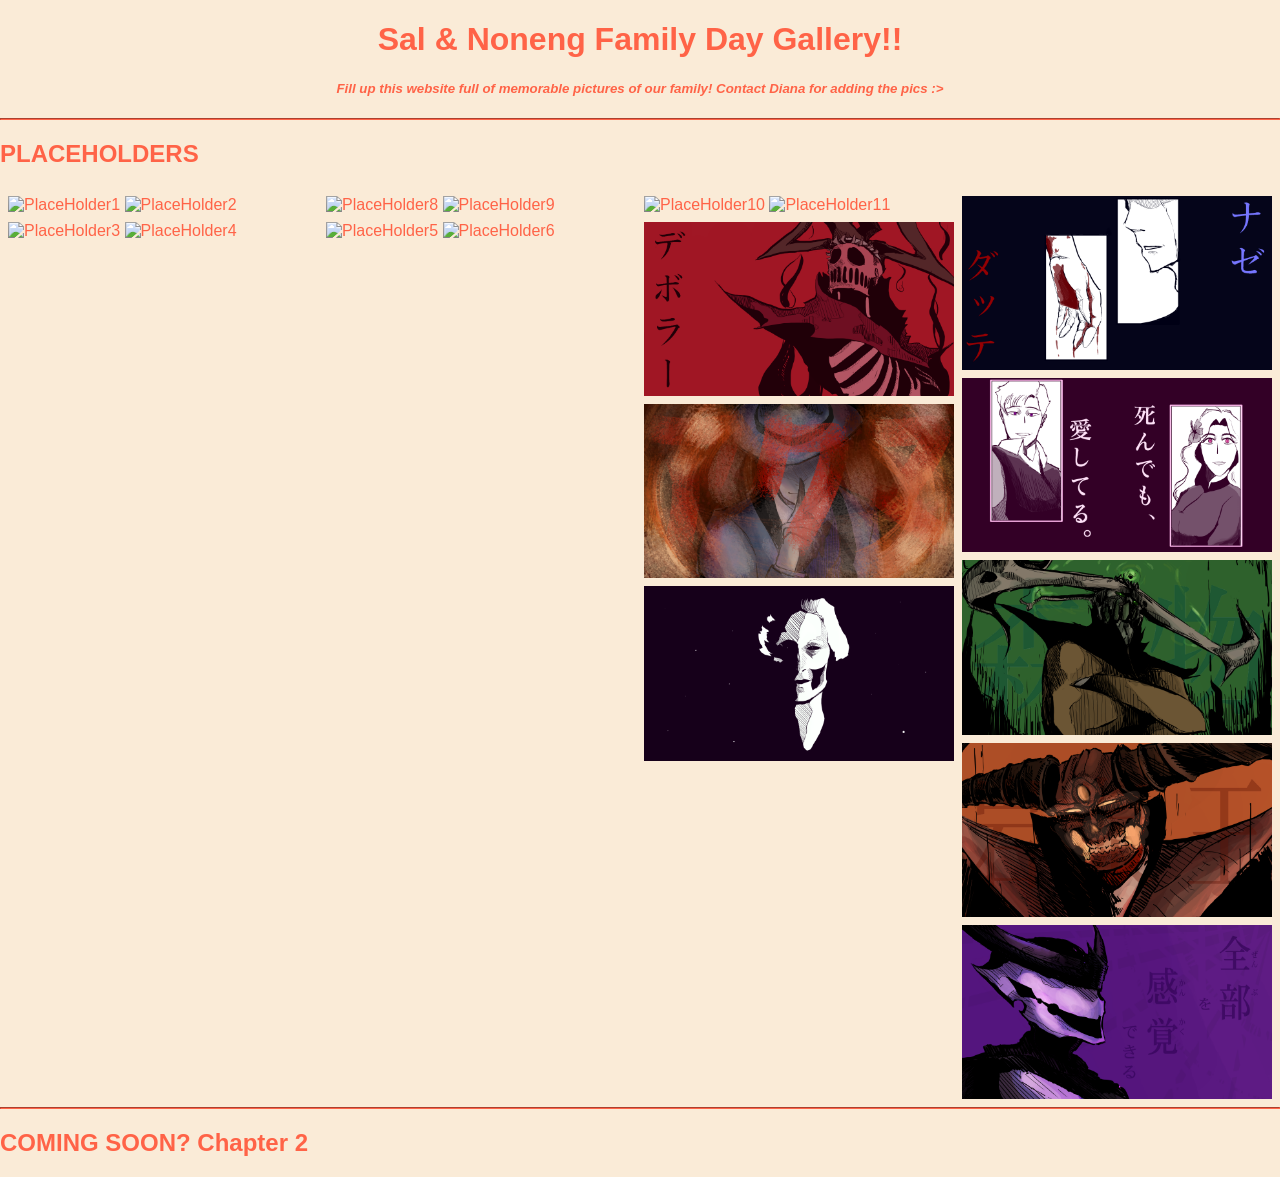
==== mainpage.html @ f09d6075 "initial codings" ====
<!doctype html>
<html>
	<head>
		<title>Sal & Noneng Family Day Gallery</title>
		<link rel="shortcut icon" type="image/jpeg" href="img/icon.jpg">
        <link rel="stylesheet" href="style.css">
	</head>
	<center>
		<h1>Sal & Noneng Family Day Gallery!!</h1>
        <h5><i>Fill up this website full of memorable pictures of our family! Contact Diana for adding the pics :></i></h5>
		<hr>
	</center>
		<h2>PLACEHOLDERS</h2>
		
		<div class="row">  <!-- how m any gmbr nk letak secara melintang?-->
			<div class="column"> <!-- how many gambar nak letak secara menegak ke bawah?-->
				<img src="img/ph/1.png" alt="PlaceHolder1" style="width:100%">
				<img src="img/ph/2.png" alt="PlaceHolder2" style="width:100%">
				<img src="img/ph/3.png" alt="PlaceHolder3" style="width:100%">
				<img src="img/ph/4.png" alt="PlaceHolder4" style="width:100%">
			</div>
			<div class="column">
				<img src="img/ph/8.png" alt="PlaceHolder8" style="width:100%">
				<img src="img/ph/9.png" alt="PlaceHolder9" style="width:100%">
				<img src="img/ph/5.png" alt="PlaceHolder5" style="width:100%">
				<img src="img/ph/6.png" alt="PlaceHolder6" style="width:100%">
				<!-- <img src="img/ph/7.png" alt="PlaceHolder7" style="width:100%"> -->
			</div>  
			<div class="column">
				<img src="img/ph/10.png" alt="PlaceHolder10" style="width:100%">
				<img src="img/ph/11.png" alt="PlaceHolder11" style="width:100%">
				<img src="img/ph/WALLPAPER 1 - DEBORAH.png" alt="PlaceHolder12" style="width:100%">
				<img src="img/ph/WALLPAPER 11 - VICKSON.png" alt="PlaceHolder13" style="width:100%">
				<img src="img/ph/WALLPAPER 3A - OLD NADIA.png" alt="PlaceHolder14" style="width:100%">
			</div>
			<div class="column">
                <img src="img/ph/WALLPAPER 4 - ZOUS.png" alt="PlaceHolder15" style="width:100%">
				<img src="img/ph/WALLPAPER 6 - BERINHARD ALETHEA.png" alt="PlaceHolder16" style="width:100%">
				<img src="img/ph/WALLPAPER 7 - DAEDALUS.png" alt="PlaceHolder17" style="width:100%">
				<img src="img/ph/WALLPAPER 8 - DESMOND TF.png" alt="PlaceHolder18" style="width:100%">
				<img src="img/ph/WALLPAPER 9 - BENJAMIN.png" alt="PlaceHolder19" style="width:100%">
			</div>
		</div>
		<hr>
		<h2><b>COMING SOON?</b> Chapter 2</h2>
		<div class="row"> <!-- insert the pics here, as per the same format as above!-->
			<div class="column">
				
			</div>
			<div class="column">
				
			</div>  
			<div class="column">
				
			</div>
			<div class="column">
				
			</div>
		</div>
	</body>
</html>
---- style.css ----
* {
    box-sizing: border-box;
}

:root {
    --main-color: tomato;
    --bg-color: #faebd7;
}

body {
    margin: 0;
    font-family: "Trebuchet MS", Verdana, Georgia, sans-serif;
    color: var(--main-color);
    background-color: var(--bg-color);
}

hr {
    border-color: var(--main-color);
}

.header {
    text-align: center;
    padding: 32px;
}

.row {
    display: -ms-flexbox; /* IE10 */
    display: flex;
    -ms-flex-wrap: wrap; /* IE10 */
    flex-wrap: wrap;
    padding: 0 4px;
}

/* Create four equal columns that sits next to each other */
.column {
    -ms-flex: 25%; /* IE10 */
    flex: 25%;
    max-width: 25%;
    padding: 0 4px;
}

.column img {
    margin-top: 8px;
    vertical-align: middle;
    width: 100%;
}

/* Center content styling (replaces <center> and <font> tags) */
.center-content {
    text-align: center;
    font-family: "Courier New", monospace;
    color: var(--main-color);
}

/* Responsive layout - makes a two column-layout instead of four columns */
@media screen and (max-width: 800px) {
    .column {
        -ms-flex: 25%;
        flex: 25%;
        max-width: 25%;
    }
}

/* Responsive layout - makes the two columns stack on top of each other instead of next to each other */
@media screen and (max-width: 600px) {
    .column {
        -ms-flex: 100%;
        flex: 100%;
        max-width: 100%;
    }
}
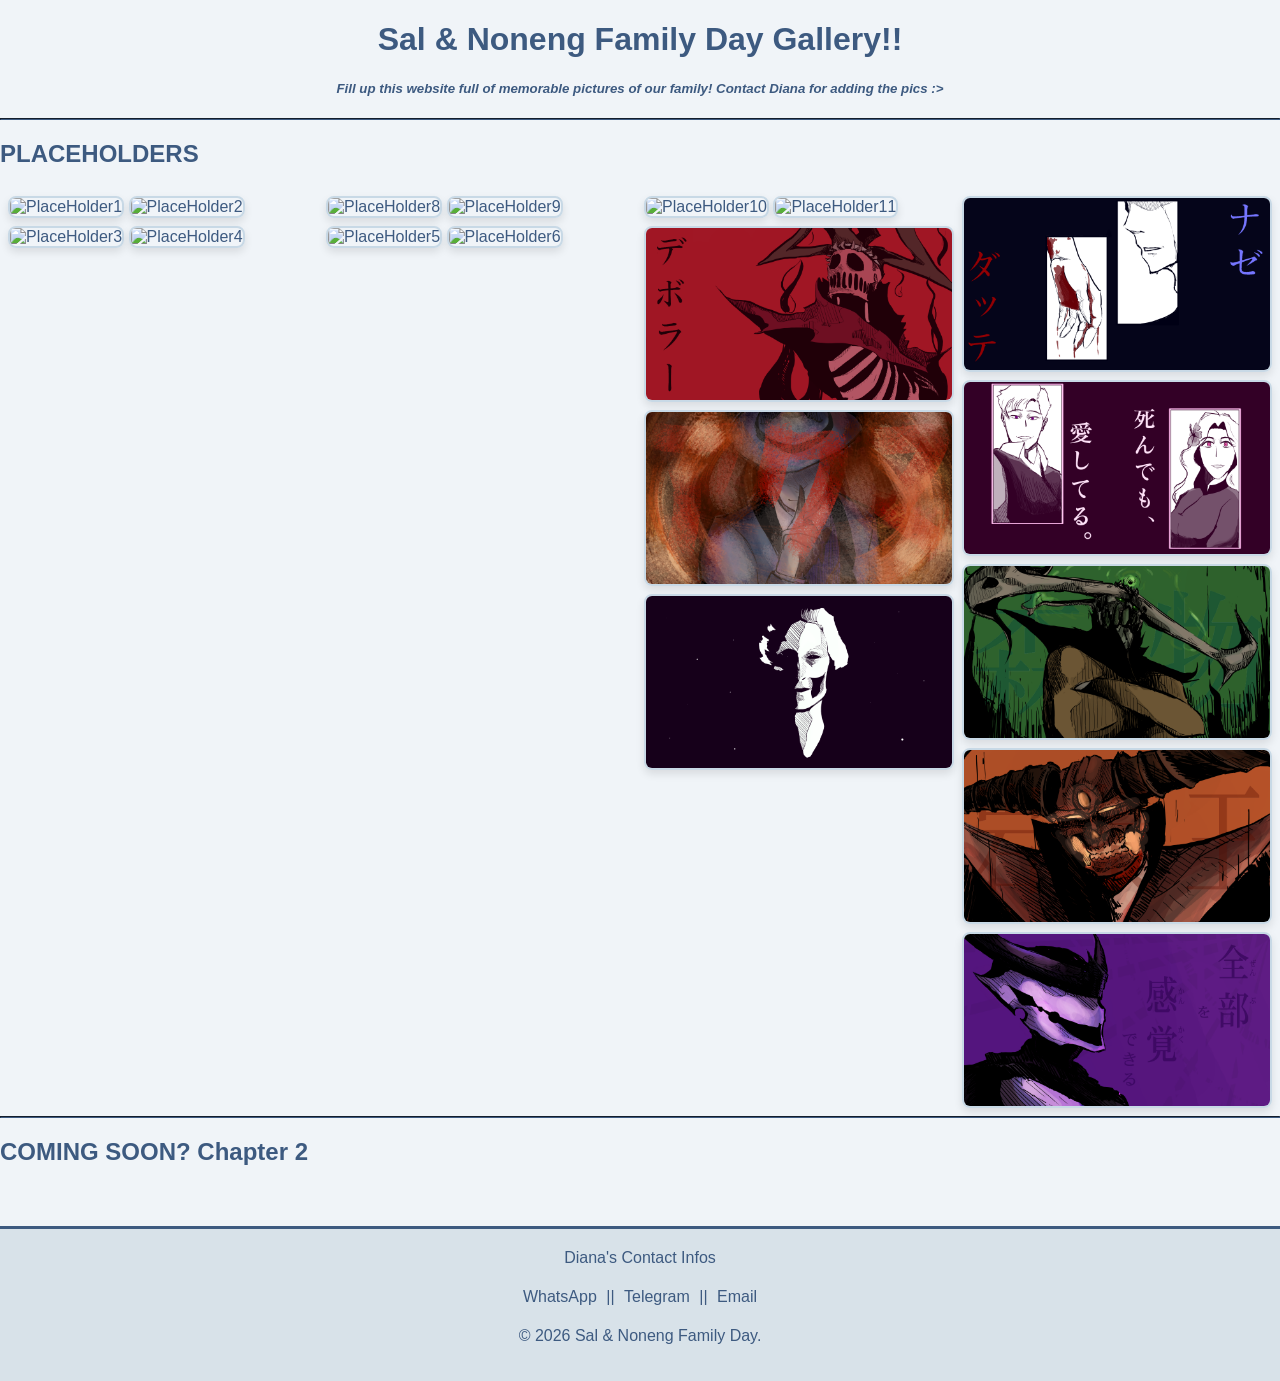
==== commit 5137f64e: "Adding little details for 1-page" ====
--- a/mainpage.html
+++ b/mainpage.html
@@ -5,6 +5,8 @@
 		<link rel="shortcut icon" type="image/jpeg" href="img/icon.jpg">
         <link rel="stylesheet" href="style.css">
 	</head>
+    <body>
+        <script src="script.js"></script>
 	<center>
 		<h1>Sal & Noneng Family Day Gallery!!</h1>
         <h5><i>Fill up this website full of memorable pictures of our family! Contact Diana for adding the pics :></i></h5>
@@ -14,31 +16,31 @@
 		
 		<div class="row">  <!-- how m any gmbr nk letak secara melintang?-->
 			<div class="column"> <!-- how many gambar nak letak secara menegak ke bawah?-->
-				<img src="img/ph/1.png" alt="PlaceHolder1" style="width:100%">
-				<img src="img/ph/2.png" alt="PlaceHolder2" style="width:100%">
-				<img src="img/ph/3.png" alt="PlaceHolder3" style="width:100%">
-				<img src="img/ph/4.png" alt="PlaceHolder4" style="width:100%">
+				<img src="img/ph/1.png" class="clickable-img" title="Title PH 1"  alt="PlaceHolder1" style="width:100%" data-desc="EHEHHEHE ATTAN RUNNING AWAY LMFAOOOOO">
+				<img src="img/ph/2.png" class="clickable-img" title="Title PH 2" alt="PlaceHolder2" style="width:100%" data-desc="Second pic of Attan Animatic">
+				<img src="img/ph/3.png" class="clickable-img" title="Title PH 3" alt="PlaceHolder3" style="width:100%" data-desc="He's dead terrified of a serial killer.">
+				<img src="img/ph/4.png" class="clickable-img" title="Title PH 4" alt="PlaceHolder4" style="width:100%" data-desc="Hope he's ok...">
 			</div>
 			<div class="column">
-				<img src="img/ph/8.png" alt="PlaceHolder8" style="width:100%">
-				<img src="img/ph/9.png" alt="PlaceHolder9" style="width:100%">
-				<img src="img/ph/5.png" alt="PlaceHolder5" style="width:100%">
-				<img src="img/ph/6.png" alt="PlaceHolder6" style="width:100%">
+				<img src="img/ph/8.png" class="clickable-img" title="Title PH 5" alt="PlaceHolder8" style="width:100%" data-desc="But wait there's more.">
+				<img src="img/ph/9.png" class="clickable-img" title="Title PH 6" alt="PlaceHolder9" style="width:100%" data-desc="I told ya there are lots more.">
+				<img src="img/ph/5.png" class="clickable-img" title="Title PH 7" alt="PlaceHolder5" style="width:100%" data-desc="OOPPPP this is the fifth panel">
+				<img src="img/ph/6.png" class="clickable-img" title="Title PH 8" alt="PlaceHolder6" style="width:100%" data-desc="The sequel of 5.">
 				<!-- <img src="img/ph/7.png" alt="PlaceHolder7" style="width:100%"> -->
 			</div>  
 			<div class="column">
-				<img src="img/ph/10.png" alt="PlaceHolder10" style="width:100%">
-				<img src="img/ph/11.png" alt="PlaceHolder11" style="width:100%">
-				<img src="img/ph/WALLPAPER 1 - DEBORAH.png" alt="PlaceHolder12" style="width:100%">
-				<img src="img/ph/WALLPAPER 11 - VICKSON.png" alt="PlaceHolder13" style="width:100%">
-				<img src="img/ph/WALLPAPER 3A - OLD NADIA.png" alt="PlaceHolder14" style="width:100%">
+				<img src="img/ph/10.png" class="clickable-img" title="Title PH 9" alt="PlaceHolder10" style="width:100%" data-desc="Do you think he lives in the end?">
+				<img src="img/ph/11.png" class="clickable-img" title="Title PH 10" alt="PlaceHolder11" style="width:100%" data-desc="RUN RUN RUN BOI">
+				<img src="img/ph/WALLPAPER 1 - DEBORAH.png" class="clickable-img" title="Title PH 11" alt="PlaceHolder12" style="width:100%" data-desc="Debbie in true form is a sight to behold.">
+				<img src="img/ph/WALLPAPER 11 - VICKSON.png" class="clickable-img" title="Title PH 12" alt="PlaceHolder13" style="width:100%" data-desc="Imagine Pyro but blind.">
+				<img src="img/ph/WALLPAPER 3A - OLD NADIA.png" class="clickable-img" title="Title PH 13" alt="PlaceHolder14" style="width:100%" data-desc="Old mermaid deep under.">
 			</div>
 			<div class="column">
-                <img src="img/ph/WALLPAPER 4 - ZOUS.png" alt="PlaceHolder15" style="width:100%">
-				<img src="img/ph/WALLPAPER 6 - BERINHARD ALETHEA.png" alt="PlaceHolder16" style="width:100%">
-				<img src="img/ph/WALLPAPER 7 - DAEDALUS.png" alt="PlaceHolder17" style="width:100%">
-				<img src="img/ph/WALLPAPER 8 - DESMOND TF.png" alt="PlaceHolder18" style="width:100%">
-				<img src="img/ph/WALLPAPER 9 - BENJAMIN.png" alt="PlaceHolder19" style="width:100%">
+                <img src="img/ph/WALLPAPER 4 - ZOUS.png" class="clickable-img" title="Title PH 14" alt="PlaceHolder15" style="width:100%" data-desc="Fine man?">
+				<img src="img/ph/WALLPAPER 6 - BERINHARD ALETHEA.png" class="clickable-img" title="Title PH 15" alt="PlaceHolder16" style="width:100%" data-desc="ship ship ship ship">
+				<img src="img/ph/WALLPAPER 7 - DAEDALUS.png" class="clickable-img" title="Title PH 16" alt="PlaceHolder17" style="width:100%" data-desc="Menacingest tree">
+				<img src="img/ph/WALLPAPER 8 - DESMOND TF.png" class="clickable-img" title="Title PH 17" alt="PlaceHolder18" style="width:100%" data-desc="hot magma">
+				<img src="img/ph/WALLPAPER 9 - BENJAMIN.png" class="clickable-img" title="Title PH 18" alt="PlaceHolder19" style="width:100%" data-desc="purple clown(?)">
 			</div>
 		</div>
 		<hr>
@@ -57,5 +59,19 @@
 				
 			</div>
 		</div>
+       <footer>
+        <center>Diana's Contact Infos</center>
+        <div class="contact-info">
+            <p><a href="https://wa.me/qr/5VB2JZD7P3XGK1">WhatsApp</a> || <a href="https://t.me/dyezhoul">Telegram</a> || <a href="mailto:diana.zulkifli.2004@gmail.com">Email</a> </p>
+        </div>
+        <p>&copy; 2026 Sal & Noneng Family Day.</p>
+    </footer>
+        <div id="myModal" class="modal">
+            <div class="modal-content">
+                <span class="close">&times;</span>
+                <img id="modal-img" src="" alt="">
+                <p id="modal-desc"></p>
+            </div>
+        </div>
 	</body>
 </html>
--- a/style.css
+++ b/style.css
@@ -3,8 +3,11 @@
 }
 
 :root {
-    --main-color: tomato;
-    --bg-color: #faebd7;
+    --main-color: #3d5a80;      /* Soft navy blue text */
+    --bg-color: #f0f4f8;        /* Cloud white-blue background */
+    --footer-bg: #d8e2e9;       /* Light seafoam footer */
+    --accent-color: #6c9ebf;    /* Gentle sky blue for accents */
+    --border-color: #c8d9e6;    /* Soft border for photos */
 }
 
 body {
@@ -40,16 +43,110 @@
 }
 
 .column img {
+    cursor: pointer;
     margin-top: 8px;
     vertical-align: middle;
     width: 100%;
+    
+    /* ADD THIS - Border for each photo */
+    border: 2px solid var(--border-color);
+    border-radius: 8px;  /* Rounded corners - optional, remove if you want sharp edges */
+    transition: transform 0.2s ease, box-shadow 0.2s ease;  /* Smooth hover effect */
+    box-shadow: 0 4px 8px rgba(0, 0, 0, 0.1);
 }
 
-/* Center content styling (replaces <center> and <font> tags) */
+/* Optional: Add hover effect for photos */
+.column img:hover {
+    transform: scale(1.02);  /* Slight zoom on hover */
+    box-shadow: 0 4px 8px rgba(0, 0, 0, 0.1);  /* Soft shadow */
+    border-color: var(--accent-color);  /* Changes border color on hover */
+}
+
+/* Center content styling */
 .center-content {
     text-align: center;
     font-family: "Courier New", monospace;
     color: var(--main-color);
+}
+
+/* Modal background */
+.modal {
+    display: none;
+    position: fixed;
+    z-index: 1000;
+    left: 0;
+    top: 0;
+    width: 100%;
+    height: 100%;
+    background-color: rgba(0, 0, 0, 0.8);
+    cursor: pointer;
+}
+
+/* Modal content */
+.modal-content {
+    background-color: var(--bg-color);
+    margin: 10% auto;
+    padding: 20px;
+    width: 80%;
+    max-width: 500px;
+    border-radius: 10px;
+    text-align: center;
+    border: 3px solid var(--main-color);
+}
+
+.modal-content img {
+    width: 100%;
+    max-width: 300px;
+    border-radius: 8px;
+    margin-bottom: 15px;
+}
+
+.modal-content p {
+    font-size: 18px;
+    color: var(--main-color);
+    font-family: "Trebuchet MS", Verdana, sans-serif;
+}
+
+.close {
+    color: var(--main-color);
+    float: right;
+    font-size: 28px;
+    font-weight: bold;
+    cursor: pointer;
+}
+
+.close:hover {
+    color: var(--accent-color);
+}
+
+/* Footer styling */
+footer {
+    text-align: center;
+    padding: 20px;
+    margin-top: 40px;
+    background-color: var(--footer-bg);
+    border-top: 3px solid var(--main-color);
+}
+
+.contact-info {
+    margin: 15px 0;
+}
+
+.contact-info a {
+    color: var(--main-color);
+    text-decoration: none;
+    padding: 5px;
+    display: inline-block;
+}
+
+.contact-info a:hover {
+    text-decoration: underline;
+    color: var(--accent-color);
+}
+
+footer hr {
+    width: 50%;
+    margin: 20px auto;
 }
 
 /* Responsive layout - makes a two column-layout instead of four columns */
@@ -68,4 +165,12 @@
         flex: 100%;
         max-width: 100%;
     }
+
+    body {
+        font-size: 16px;  /* Prevents zooming on iOS */
+    }
+    
+    .caption {
+        font-size: 14px;
+    }
 }
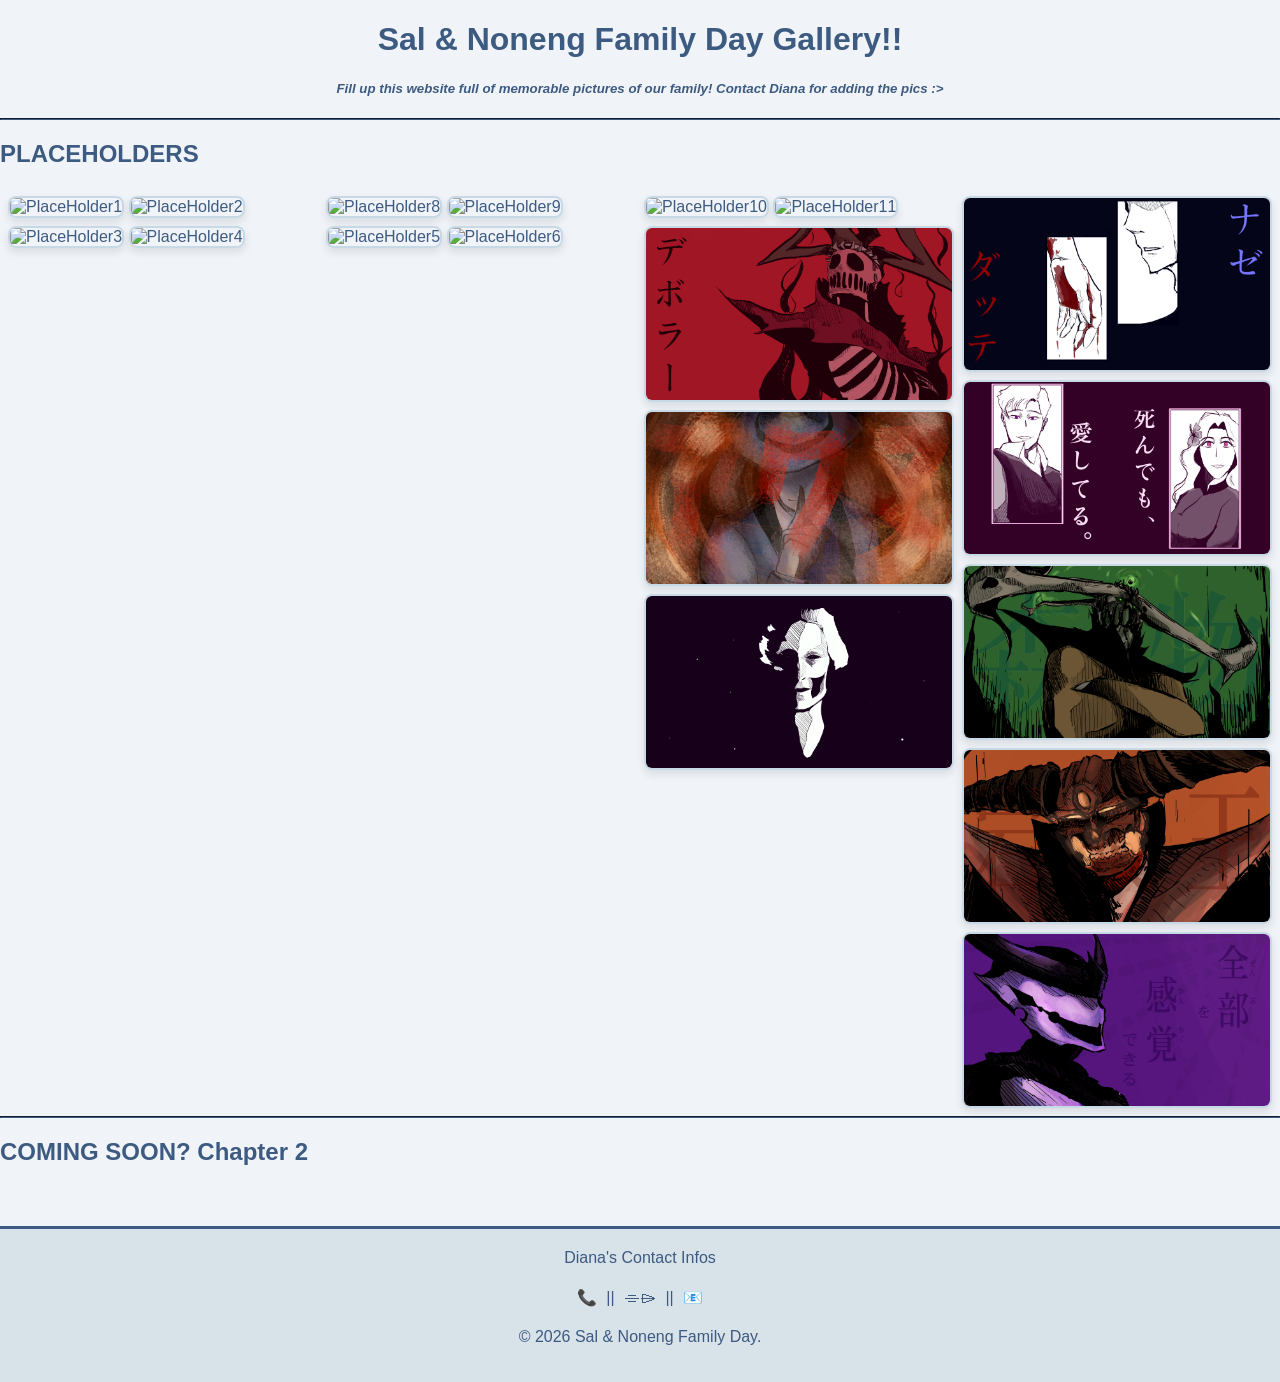
==== commit 1dde4fc7: "add icon test" ====
--- a/mainpage.html
+++ b/mainpage.html
@@ -62,7 +62,7 @@
        <footer>
         <center>Diana's Contact Infos</center>
         <div class="contact-info">
-            <p><a href="https://wa.me/qr/5VB2JZD7P3XGK1">WhatsApp</a> || <a href="https://t.me/dyezhoul">Telegram</a> || <a href="mailto:diana.zulkifli.2004@gmail.com">Email</a> </p>
+            <p><a href="https://wa.me/qr/5VB2JZD7P3XGK1">📞</a> || <a href="https://t.me/dyezhoul">⌯⌲</a> || <a href="mailto:diana.zulkifli.2004@gmail.com">📧</a> </p>
         </div>
         <p>&copy; 2026 Sal & Noneng Family Day.</p>
     </footer>
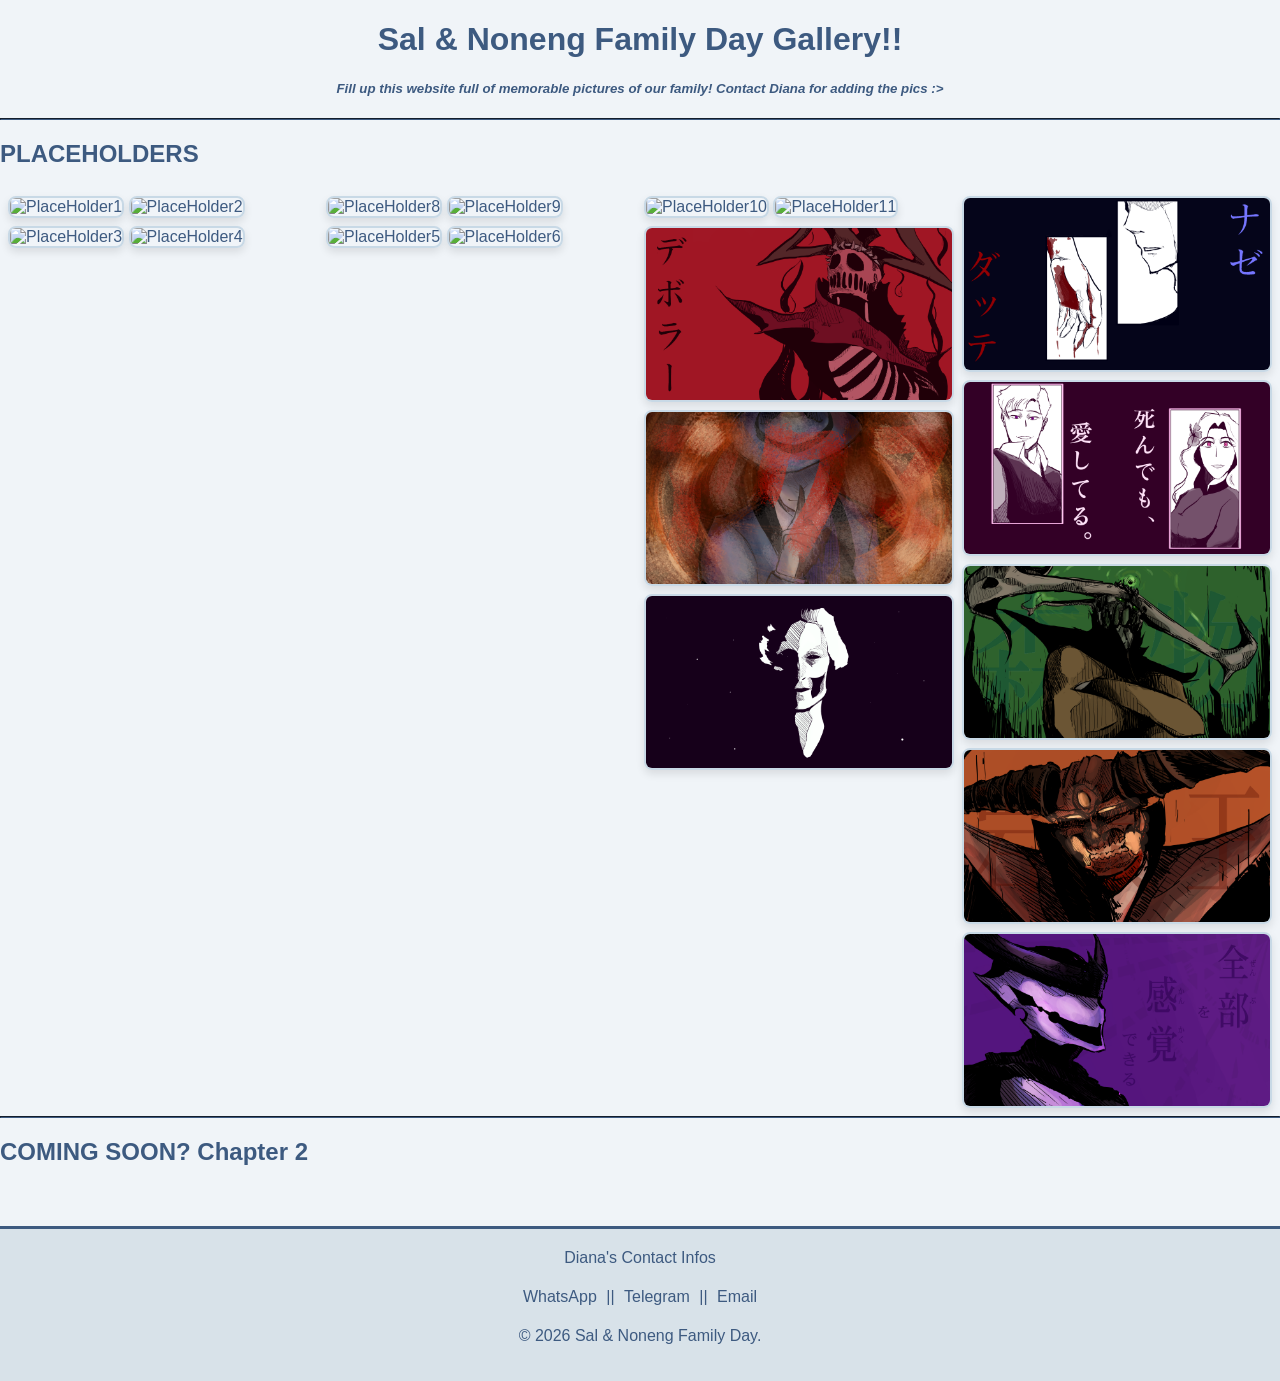
==== commit 481a2c5c: "adding styles for mobile" ====
--- a/mainpage.html
+++ b/mainpage.html
@@ -62,7 +62,7 @@
        <footer>
         <center>Diana's Contact Infos</center>
         <div class="contact-info">
-            <p><a href="https://wa.me/qr/5VB2JZD7P3XGK1">📞</a> || <a href="https://t.me/dyezhoul">⌯⌲</a> || <a href="mailto:diana.zulkifli.2004@gmail.com">📧</a> </p>
+            <p><a href="https://wa.me/qr/5VB2JZD7P3XGK1">WhatsApp</a> || <a href="https://t.me/dyezhoul">Telegram</a> || <a href="mailto:diana.zulkifli.2004@gmail.com">Email</a> </p>
         </div>
         <p>&copy; 2026 Sal & Noneng Family Day.</p>
     </footer>
--- a/style.css
+++ b/style.css
@@ -85,32 +85,36 @@
 /* Modal content */
 .modal-content {
     background-color: var(--bg-color);
-    margin: 10% auto;
-    padding: 20px;
-    width: 80%;
+    margin: 15% auto;
+    padding: 15px;
+    width: 90%;
     max-width: 500px;
     border-radius: 10px;
     text-align: center;
     border: 3px solid var(--main-color);
+    position: relative;
 }
 
 .modal-content img {
     width: 100%;
-    max-width: 300px;
+    max-width: 100%;
+    height: auto;
     border-radius: 8px;
     margin-bottom: 15px;
 }
 
 .modal-content p {
-    font-size: 18px;
+    font-size: 16px;
     color: var(--main-color);
     font-family: "Trebuchet MS", Verdana, sans-serif;
 }
 
 .close {
     color: var(--main-color);
-    float: right;
-    font-size: 28px;
+    position: absolute;
+    right: 15px;
+    top: 5px;
+    font-size: 32px;
     font-weight: bold;
     cursor: pointer;
 }
@@ -173,4 +177,57 @@
     .caption {
         font-size: 14px;
     }
+
+    footer {
+        padding: 15px 10px;
+        font-size: 16px;  /* Bigger text! */
+    }
+    
+    .contact-info {
+        display: flex;
+        flex-direction: column;
+        gap: 8px;
+    }
+    
+    .contact-info a {
+        padding: 10px;
+        display: block;
+        font-size: 16px;  /* Bigger link text */
+    }
+    
+    footer hr {
+        width: 80%;
+    }
+    
+    footer p {
+        font-size: 16px;  /* Bigger paragraph text */
+        margin: 8px 0;
+    }
+}
+
+@media screen and (max-width: 480px) {
+    .modal-content {
+        width: 95%;
+        margin: 30% auto;
+        padding: 12px;
+    }
+    
+    .modal-content p {
+        font-size: 14px;
+    }
+    
+    .close {
+        font-size: 28px;
+        right: 12px;
+        top: 2px;
+    }
+}
+
+.clickable-img {
+    cursor: pointer;
+    transition: transform 0.1s ease;
+}
+
+.clickable-img:active {
+    transform: scale(0.98);  /* Gives visual feedback on tap */
 }
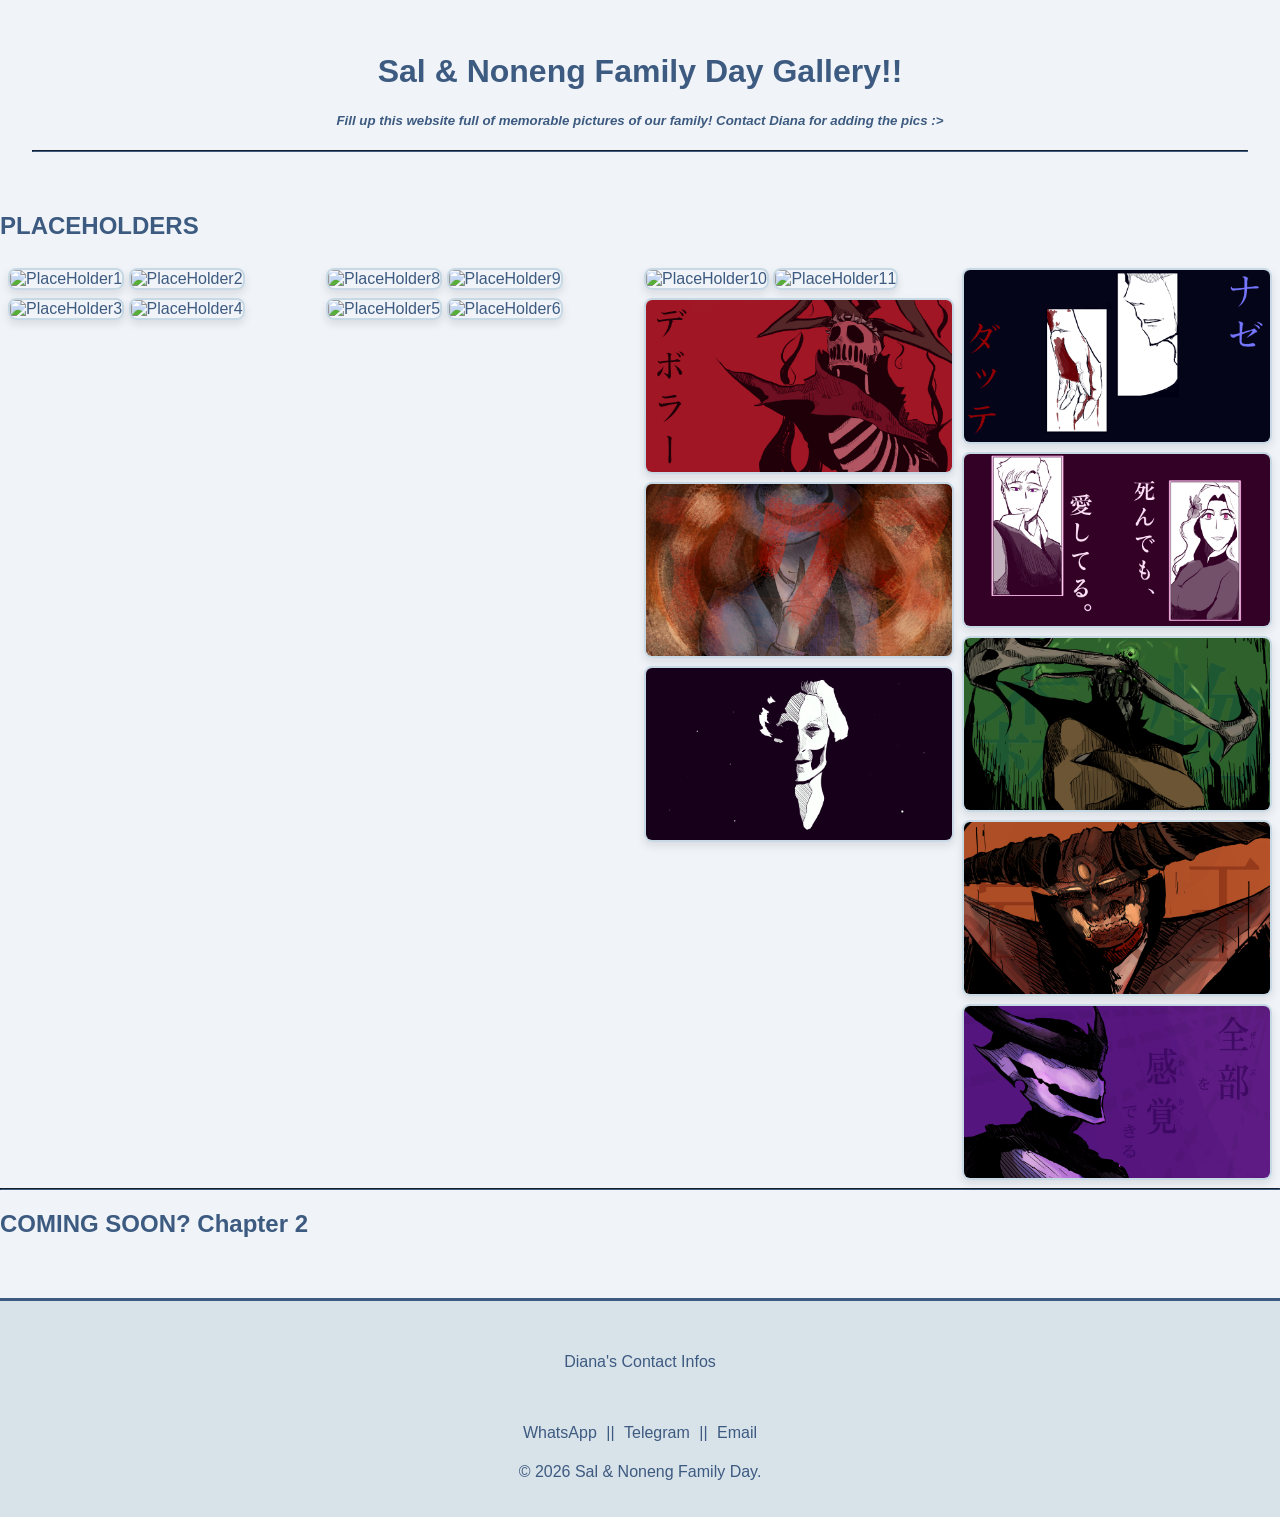
==== commit 9bbd1151: "mobile fix 6.0" ====
--- a/mainpage.html
+++ b/mainpage.html
@@ -2,16 +2,17 @@
 <html>
 	<head>
 		<title>Sal & Noneng Family Day Gallery</title>
+		<meta name="viewport" content="width=device-width, initial-scale=1.0">
 		<link rel="shortcut icon" type="image/jpeg" href="img/icon.jpg">
         <link rel="stylesheet" href="style.css">
 	</head>
     <body>
         <script src="script.js"></script>
-	<center>
+	<div class="header">
 		<h1>Sal & Noneng Family Day Gallery!!</h1>
         <h5><i>Fill up this website full of memorable pictures of our family! Contact Diana for adding the pics :></i></h5>
 		<hr>
-	</center>
+	</div>
 		<h2>PLACEHOLDERS</h2>
 		
 		<div class="row">  <!-- how m any gmbr nk letak secara melintang?-->
@@ -60,7 +61,7 @@
 			</div>
 		</div>
        <footer>
-        <center>Diana's Contact Infos</center>
+        <div class ="header">Diana's Contact Infos</div>
         <div class="contact-info">
             <p><a href="https://wa.me/qr/5VB2JZD7P3XGK1">WhatsApp</a> || <a href="https://t.me/dyezhoul">Telegram</a> || <a href="mailto:diana.zulkifli.2004@gmail.com">Email</a> </p>
         </div>
--- a/style.css
+++ b/style.css
@@ -3,12 +3,16 @@
 }
 
 :root {
-    --main-color: #3d5a80;      /* Soft navy blue text */
-    --bg-color: #f0f4f8;        /* Cloud white-blue background */
-    --footer-bg: #d8e2e9;       /* Light seafoam footer */
-    --accent-color: #6c9ebf;    /* Gentle sky blue for accents */
-    --border-color: #c8d9e6;    /* Soft border for photos */
-}
+    --main-color: #3d5a80;
+    --bg-color: #f0f4f8;
+    --footer-bg: #d8e2e9;
+    --accent-color: #6c9ebf;
+    --border-color: #c8d9e6;
+}
+
+/* =========================
+   BODY
+========================= */
 
 body {
     margin: 0;
@@ -26,109 +30,159 @@
     padding: 32px;
 }
 
-.row {
-    display: -ms-flexbox; /* IE10 */
-    display: flex;
-    -ms-flex-wrap: wrap; /* IE10 */
-    flex-wrap: wrap;
-    padding: 0 4px;
-}
-
-/* Create four equal columns that sits next to each other */
-.column {
-    -ms-flex: 25%; /* IE10 */
-    flex: 25%;
-    max-width: 25%;
-    padding: 0 4px;
-}
-
-.column img {
-    cursor: pointer;
-    margin-top: 8px;
-    vertical-align: middle;
-    width: 100%;
-    
-    /* ADD THIS - Border for each photo */
-    border: 2px solid var(--border-color);
-    border-radius: 8px;  /* Rounded corners - optional, remove if you want sharp edges */
-    transition: transform 0.2s ease, box-shadow 0.2s ease;  /* Smooth hover effect */
-    box-shadow: 0 4px 8px rgba(0, 0, 0, 0.1);
-}
-
-/* Optional: Add hover effect for photos */
-.column img:hover {
-    transform: scale(1.02);  /* Slight zoom on hover */
-    box-shadow: 0 4px 8px rgba(0, 0, 0, 0.1);  /* Soft shadow */
-    border-color: var(--accent-color);  /* Changes border color on hover */
-}
-
-/* Center content styling */
 .center-content {
     text-align: center;
     font-family: "Courier New", monospace;
     color: var(--main-color);
 }
 
-/* Modal background */
+/* =========================
+   GALLERY LAYOUT
+========================= */
+
+.row {
+    display: flex;
+    flex-wrap: wrap;
+    padding: 0 4px;
+}
+
+.column {
+    flex: 25%;
+    max-width: 25%;
+    padding: 0 4px;
+}
+
+.column img {
+    width: 100%;
+    margin-top: 8px;
+
+    cursor: pointer;
+    vertical-align: middle;
+
+    border: 2px solid var(--border-color);
+    border-radius: 8px;
+
+    transition: transform 0.2s ease,
+                box-shadow 0.2s ease,
+                border-color 0.2s ease;
+
+    box-shadow: 0 4px 8px rgba(0,0,0,0.1);
+}
+
+.column img:hover {
+    transform: scale(1.02);
+    border-color: var(--accent-color);
+
+    box-shadow: 0 6px 12px rgba(0,0,0,0.15);
+}
+
+.clickable-img:active {
+    transform: scale(0.98);
+}
+
+/* =========================
+   MODAL
+========================= */
+
 .modal {
     display: none;
+
     position: fixed;
     z-index: 1000;
-    left: 0;
-    top: 0;
-    width: 100%;
-    height: 100%;
-    background-color: rgba(0, 0, 0, 0.8);
-    cursor: pointer;
-}
-
-/* Modal content */
+
+    inset: 0;
+
+    background-color: rgba(0,0,0,0.8);
+
+    justify-content: center;
+    align-items: center;
+
+    padding: 15px;
+}
+
 .modal-content {
     background-color: var(--bg-color);
-    margin: 15% auto;
-    padding: 15px;
-    width: 90%;
+
+    width: 100%;
     max-width: 500px;
-    border-radius: 10px;
-    text-align: center;
+
+    max-height: 90vh;
+    overflow-y: auto;
+
+    border-radius: 12px;
     border: 3px solid var(--main-color);
+
+    padding: 20px;
+
     position: relative;
+
+    animation: popup 0.2s ease;
 }
 
 .modal-content img {
     width: 100%;
-    max-width: 100%;
     height: auto;
+
+    max-height: 65vh;
+    object-fit: contain;
+
     border-radius: 8px;
+
     margin-bottom: 15px;
 }
 
 .modal-content p {
     font-size: 16px;
+    line-height: 1.5;
+
+    margin: 0;
+}
+
+.close {
+    position: absolute;
+
+    top: 8px;
+    right: 15px;
+
+    font-size: 30px;
+    font-weight: bold;
+
+    cursor: pointer;
+
     color: var(--main-color);
-    font-family: "Trebuchet MS", Verdana, sans-serif;
-}
-
-.close {
-    color: var(--main-color);
-    position: absolute;
-    right: 15px;
-    top: 5px;
-    font-size: 32px;
-    font-weight: bold;
-    cursor: pointer;
 }
 
 .close:hover {
     color: var(--accent-color);
 }
 
-/* Footer styling */
+/* popup animation */
+
+@keyframes popup {
+
+    from {
+        transform: scale(0.95);
+        opacity: 0;
+    }
+
+    to {
+        transform: scale(1);
+        opacity: 1;
+    }
+}
+
+/* =========================
+   FOOTER
+========================= */
+
 footer {
     text-align: center;
+
     padding: 20px;
     margin-top: 40px;
+
     background-color: var(--footer-bg);
+
     border-top: 3px solid var(--main-color);
 }
 
@@ -138,8 +192,11 @@
 
 .contact-info a {
     color: var(--main-color);
+
     text-decoration: none;
+
     padding: 5px;
+
     display: inline-block;
 }
 
@@ -153,81 +210,95 @@
     margin: 20px auto;
 }
 
-/* Responsive layout - makes a two column-layout instead of four columns */
+/* =========================
+   RESPONSIVE
+========================= */
+
+/* Tablet */
+
 @media screen and (max-width: 800px) {
+
     .column {
-        -ms-flex: 25%;
-        flex: 25%;
-        max-width: 25%;
-    }
-}
-
-/* Responsive layout - makes the two columns stack on top of each other instead of next to each other */
+        flex: 50%;
+        max-width: 50%;
+    }
+}
+
+/* Mobile */
+
 @media screen and (max-width: 600px) {
+
     .column {
-        -ms-flex: 100%;
         flex: 100%;
         max-width: 100%;
     }
 
     body {
-        font-size: 16px;  /* Prevents zooming on iOS */
-    }
-    
-    .caption {
-        font-size: 14px;
+        font-size: 16px;
     }
 
     footer {
         padding: 15px 10px;
-        font-size: 16px;  /* Bigger text! */
-    }
-    
+    }
+
     .contact-info {
         display: flex;
         flex-direction: column;
         gap: 8px;
     }
-    
+
     .contact-info a {
         padding: 10px;
-        display: block;
-        font-size: 16px;  /* Bigger link text */
-    }
-    
+        font-size: 16px;
+    }
+
     footer hr {
         width: 80%;
     }
-    
+
     footer p {
-        font-size: 16px;  /* Bigger paragraph text */
-        margin: 8px 0;
-    }
-}
-
-@media screen and (max-width: 480px) {
+        font-size: 16px;
+        line-height: 1.5;
+    }
+
     .modal-content {
-        width: 95%;
-        margin: 30% auto;
-        padding: 12px;
-    }
-    
+        padding: 15px;
+    }
+
     .modal-content p {
         font-size: 14px;
     }
-    
+
     .close {
         font-size: 28px;
-        right: 12px;
-        top: 2px;
-    }
-}
-
-.clickable-img {
-    cursor: pointer;
-    transition: transform 0.1s ease;
-}
-
-.clickable-img:active {
-    transform: scale(0.98);  /* Gives visual feedback on tap */
+    }
+}
+
+@media screen and (orientation: landscape) and (max-height: 500px) {
+
+    .modal-content {
+        max-width: 90%;
+        max-height: 85vh;
+
+        display: flex;
+        gap: 15px;
+        align-items: center;
+    }
+
+    .modal-content img {
+        width: 45%;
+        max-height: 70vh;
+
+        margin-bottom: 0;
+    }
+
+    .modal-content p {
+        width: 55%;
+        font-size: 14px;
+        text-align: left;
+    }
+}
+
+footer p {
+    font-size: 16px;
 }
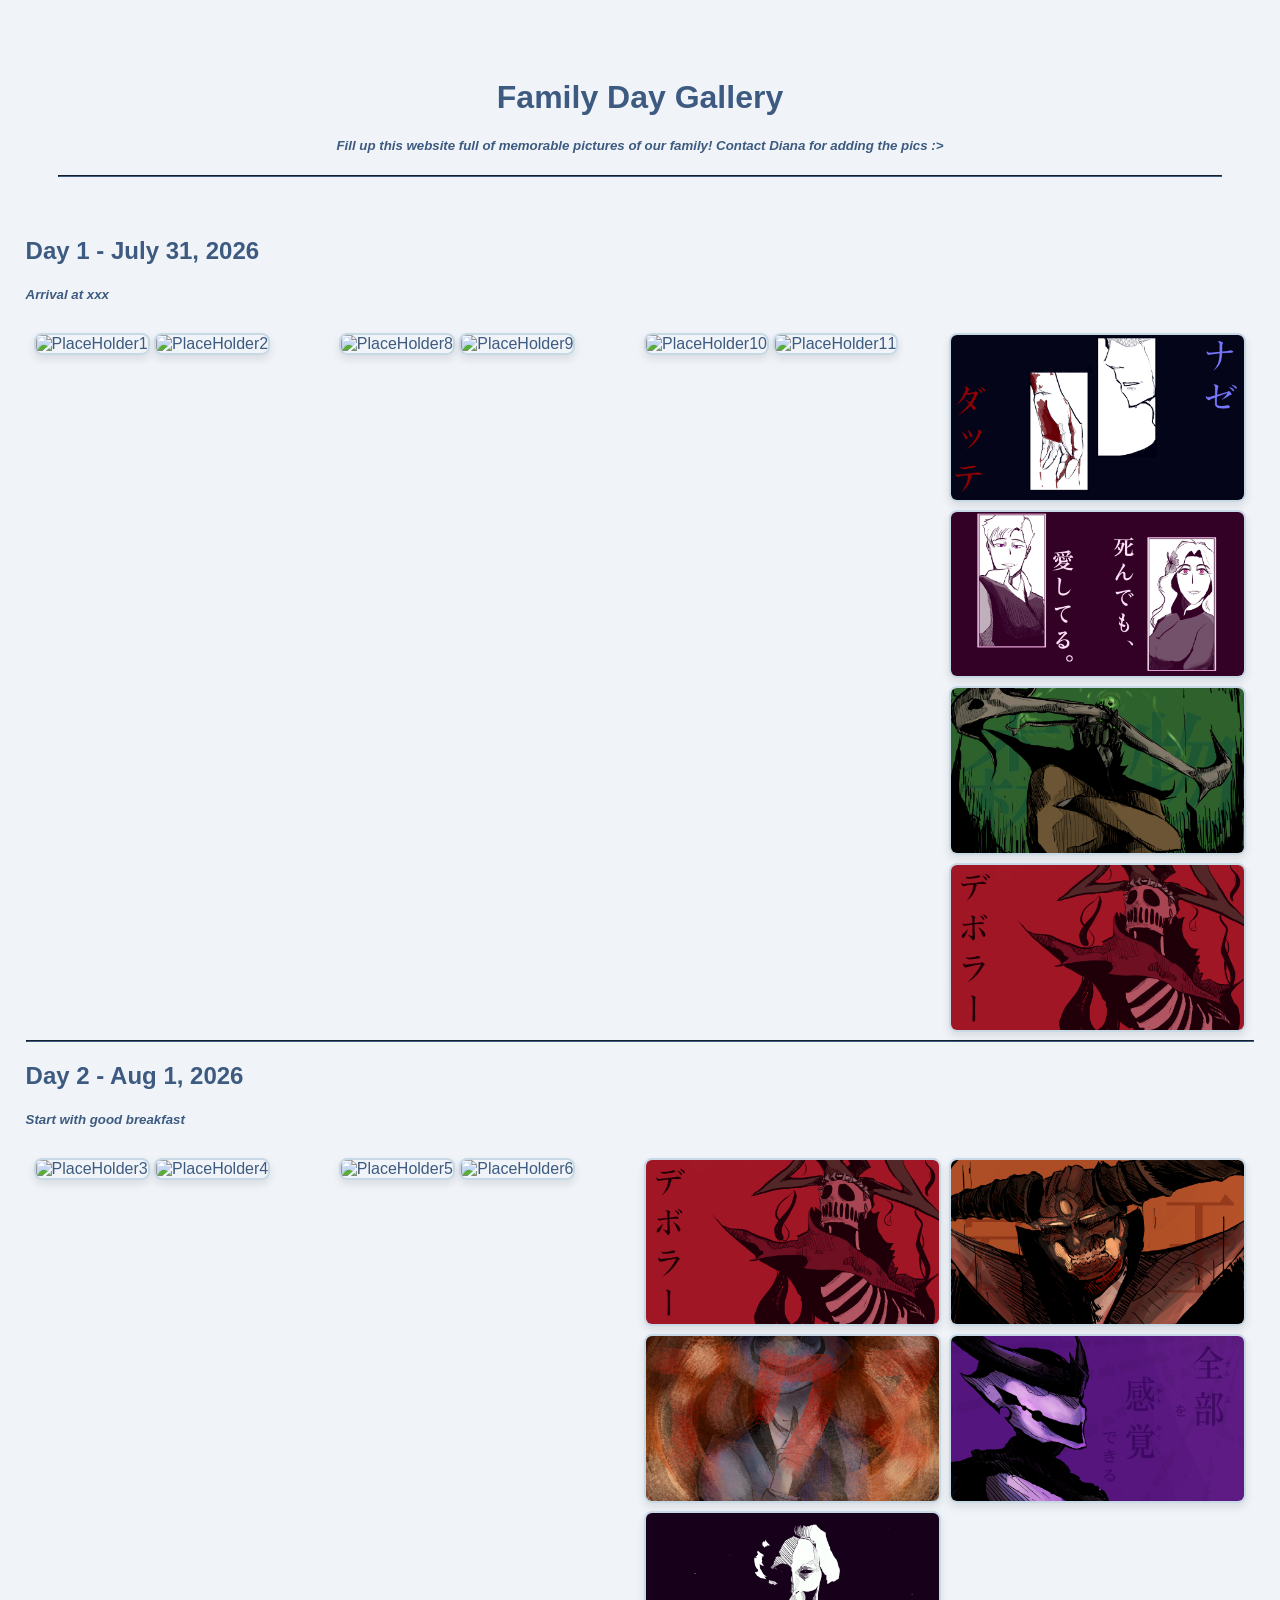
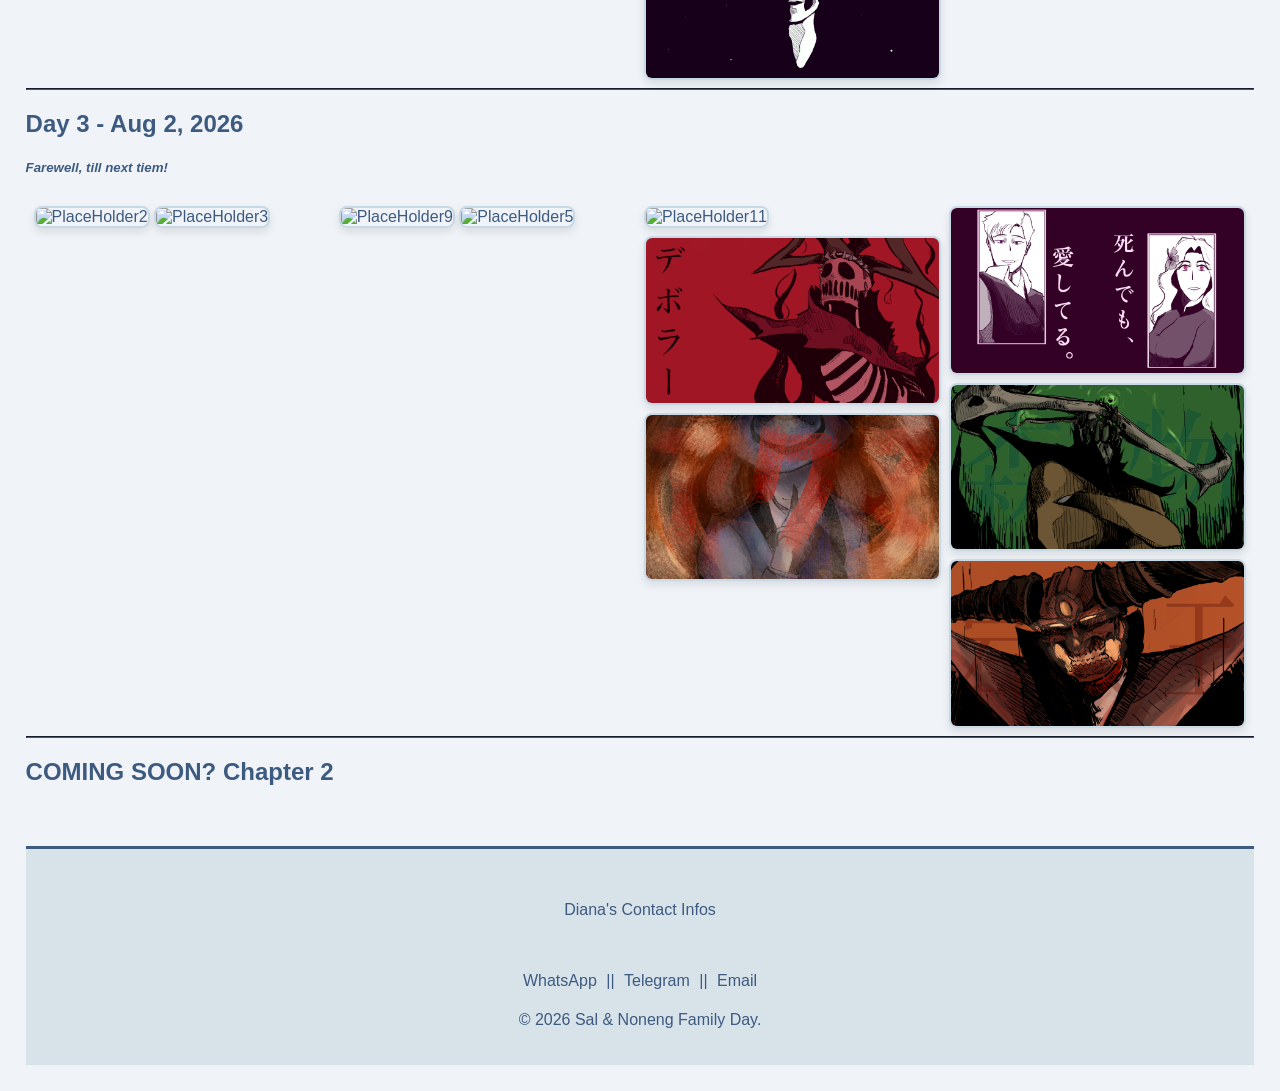
==== commit 55371348: "changes as per feedback 1.0" ====
--- a/mainpage.html
+++ b/mainpage.html
@@ -1,7 +1,7 @@
 <!doctype html>
 <html>
 	<head>
-		<title>Sal & Noneng Family Day Gallery</title>
+		<title>Sal Family Day Gallery</title>
 		<meta name="viewport" content="width=device-width, initial-scale=1.0">
 		<link rel="shortcut icon" type="image/jpeg" href="img/icon.jpg">
         <link rel="stylesheet" href="style.css">
@@ -9,39 +9,83 @@
     <body>
         <script src="script.js"></script>
 	<div class="header">
-		<h1>Sal & Noneng Family Day Gallery!!</h1>
+		<h1>Family Day Gallery </h1>
         <h5><i>Fill up this website full of memorable pictures of our family! Contact Diana for adding the pics :></i></h5>
 		<hr>
 	</div>
-		<h2>PLACEHOLDERS</h2>
+		<h2>Day 1 - July 31, 2026</h2>
+		<h5><i>Arrival at xxx</i></h5>
 		
 		<div class="row">  <!-- how m any gmbr nk letak secara melintang?-->
 			<div class="column"> <!-- how many gambar nak letak secara menegak ke bawah?-->
 				<img src="img/ph/1.png" class="clickable-img" title="Title PH 1"  alt="PlaceHolder1" style="width:100%" data-desc="EHEHHEHE ATTAN RUNNING AWAY LMFAOOOOO">
 				<img src="img/ph/2.png" class="clickable-img" title="Title PH 2" alt="PlaceHolder2" style="width:100%" data-desc="Second pic of Attan Animatic">
+			</div>
+			<div class="column">
+				<img src="img/ph/8.png" class="clickable-img" title="Title PH 5" alt="PlaceHolder8" style="width:100%" data-desc="But wait there's more.">
+				<img src="img/ph/9.png" class="clickable-img" title="Title PH 6" alt="PlaceHolder9" style="width:100%" data-desc="I told ya there are lots more.">
+				<!-- <img src="img/ph/7.png" alt="PlaceHolder7" style="width:100%"> -->
+			</div>  
+			<div class="column">
+				<img src="img/ph/10.png" class="clickable-img" title="Title PH 9" alt="PlaceHolder10" style="width:100%" data-desc="Do you think he lives in the end?">
+				<img src="img/ph/11.png" class="clickable-img" title="Title PH 10" alt="PlaceHolder11" style="width:100%" data-desc="RUN RUN RUN BOI">
+			</div>
+			<div class="column">
+                <img src="img/ph/WALLPAPER 4 - ZOUS.png" class="clickable-img" title="Title PH 14" alt="PlaceHolder15" style="width:100%" data-desc="Fine man?">
+				<img src="img/ph/WALLPAPER 6 - BERINHARD ALETHEA.png" class="clickable-img" title="Title PH 15" alt="PlaceHolder16" style="width:100%" data-desc="ship ship ship ship">
+				<img src="img/ph/WALLPAPER 7 - DAEDALUS.png" class="clickable-img" title="Title PH 16" alt="PlaceHolder17" style="width:100%" data-desc="Menacingest tree">
+				<img src="img/ph/WALLPAPER 1 - DEBORAH.png" class="clickable-img" title="Title PH 11" alt="PlaceHolder12" style="width:100%" data-desc="Debbie in true form is a sight to behold.">
+
+			</div>
+		</div>
+		<hr>
+		<h2>Day 2 - Aug 1, 2026</h2>
+		<h5><i>Start with good breakfast</i></h5>
+		
+		<div class="row">  <!-- how m any gmbr nk letak secara melintang?-->
+			<div class="column"> <!-- how many gambar nak letak secara menegak ke bawah?-->
 				<img src="img/ph/3.png" class="clickable-img" title="Title PH 3" alt="PlaceHolder3" style="width:100%" data-desc="He's dead terrified of a serial killer.">
 				<img src="img/ph/4.png" class="clickable-img" title="Title PH 4" alt="PlaceHolder4" style="width:100%" data-desc="Hope he's ok...">
 			</div>
 			<div class="column">
-				<img src="img/ph/8.png" class="clickable-img" title="Title PH 5" alt="PlaceHolder8" style="width:100%" data-desc="But wait there's more.">
-				<img src="img/ph/9.png" class="clickable-img" title="Title PH 6" alt="PlaceHolder9" style="width:100%" data-desc="I told ya there are lots more.">
 				<img src="img/ph/5.png" class="clickable-img" title="Title PH 7" alt="PlaceHolder5" style="width:100%" data-desc="OOPPPP this is the fifth panel">
 				<img src="img/ph/6.png" class="clickable-img" title="Title PH 8" alt="PlaceHolder6" style="width:100%" data-desc="The sequel of 5.">
 				<!-- <img src="img/ph/7.png" alt="PlaceHolder7" style="width:100%"> -->
 			</div>  
 			<div class="column">
-				<img src="img/ph/10.png" class="clickable-img" title="Title PH 9" alt="PlaceHolder10" style="width:100%" data-desc="Do you think he lives in the end?">
-				<img src="img/ph/11.png" class="clickable-img" title="Title PH 10" alt="PlaceHolder11" style="width:100%" data-desc="RUN RUN RUN BOI">
 				<img src="img/ph/WALLPAPER 1 - DEBORAH.png" class="clickable-img" title="Title PH 11" alt="PlaceHolder12" style="width:100%" data-desc="Debbie in true form is a sight to behold.">
 				<img src="img/ph/WALLPAPER 11 - VICKSON.png" class="clickable-img" title="Title PH 12" alt="PlaceHolder13" style="width:100%" data-desc="Imagine Pyro but blind.">
 				<img src="img/ph/WALLPAPER 3A - OLD NADIA.png" class="clickable-img" title="Title PH 13" alt="PlaceHolder14" style="width:100%" data-desc="Old mermaid deep under.">
 			</div>
 			<div class="column">
-                <img src="img/ph/WALLPAPER 4 - ZOUS.png" class="clickable-img" title="Title PH 14" alt="PlaceHolder15" style="width:100%" data-desc="Fine man?">
+				<img src="img/ph/WALLPAPER 8 - DESMOND TF.png" class="clickable-img" title="Title PH 17" alt="PlaceHolder18" style="width:100%" data-desc="hot magma">
+				<img src="img/ph/WALLPAPER 9 - BENJAMIN.png" class="clickable-img" title="Title PH 18" alt="PlaceHolder19" style="width:100%" data-desc="purple clown(?)">
+			</div>
+		</div>
+		<hr>
+
+		<h2>Day 3 - Aug 2, 2026</h2>
+		<h5><i>Farewell, till next tiem!</i></h5>
+		
+		<div class="row">  <!-- how m any gmbr nk letak secara melintang?-->
+			<div class="column"> <!-- how many gambar nak letak secara menegak ke bawah?-->
+				<img src="img/ph/2.png" class="clickable-img" title="Title PH 2" alt="PlaceHolder2" style="width:100%" data-desc="Second pic of Attan Animatic">
+				<img src="img/ph/3.png" class="clickable-img" title="Title PH 3" alt="PlaceHolder3" style="width:100%" data-desc="He's dead terrified of a serial killer.">
+			</div>
+			<div class="column">
+				<img src="img/ph/9.png" class="clickable-img" title="Title PH 6" alt="PlaceHolder9" style="width:100%" data-desc="I told ya there are lots more.">
+				<img src="img/ph/5.png" class="clickable-img" title="Title PH 7" alt="PlaceHolder5" style="width:100%" data-desc="OOPPPP this is the fifth panel">
+				<!-- <img src="img/ph/7.png" alt="PlaceHolder7" style="width:100%"> -->
+			</div>  
+			<div class="column">
+				<img src="img/ph/11.png" class="clickable-img" title="Title PH 10" alt="PlaceHolder11" style="width:100%" data-desc="RUN RUN RUN BOI">
+				<img src="img/ph/WALLPAPER 1 - DEBORAH.png" class="clickable-img" title="Title PH 11" alt="PlaceHolder12" style="width:100%" data-desc="Debbie in true form is a sight to behold.">
+				<img src="img/ph/WALLPAPER 11 - VICKSON.png" class="clickable-img" title="Title PH 12" alt="PlaceHolder13" style="width:100%" data-desc="Imagine Pyro but blind.">
+			</div>
+			<div class="column">
 				<img src="img/ph/WALLPAPER 6 - BERINHARD ALETHEA.png" class="clickable-img" title="Title PH 15" alt="PlaceHolder16" style="width:100%" data-desc="ship ship ship ship">
 				<img src="img/ph/WALLPAPER 7 - DAEDALUS.png" class="clickable-img" title="Title PH 16" alt="PlaceHolder17" style="width:100%" data-desc="Menacingest tree">
 				<img src="img/ph/WALLPAPER 8 - DESMOND TF.png" class="clickable-img" title="Title PH 17" alt="PlaceHolder18" style="width:100%" data-desc="hot magma">
-				<img src="img/ph/WALLPAPER 9 - BENJAMIN.png" class="clickable-img" title="Title PH 18" alt="PlaceHolder19" style="width:100%" data-desc="purple clown(?)">
 			</div>
 		</div>
 		<hr>
--- a/style.css
+++ b/style.css
@@ -15,7 +15,7 @@
 ========================= */
 
 body {
-    margin: 0;
+    margin: 2%;
     font-family: "Trebuchet MS", Verdana, Georgia, sans-serif;
     color: var(--main-color);
     background-color: var(--bg-color);
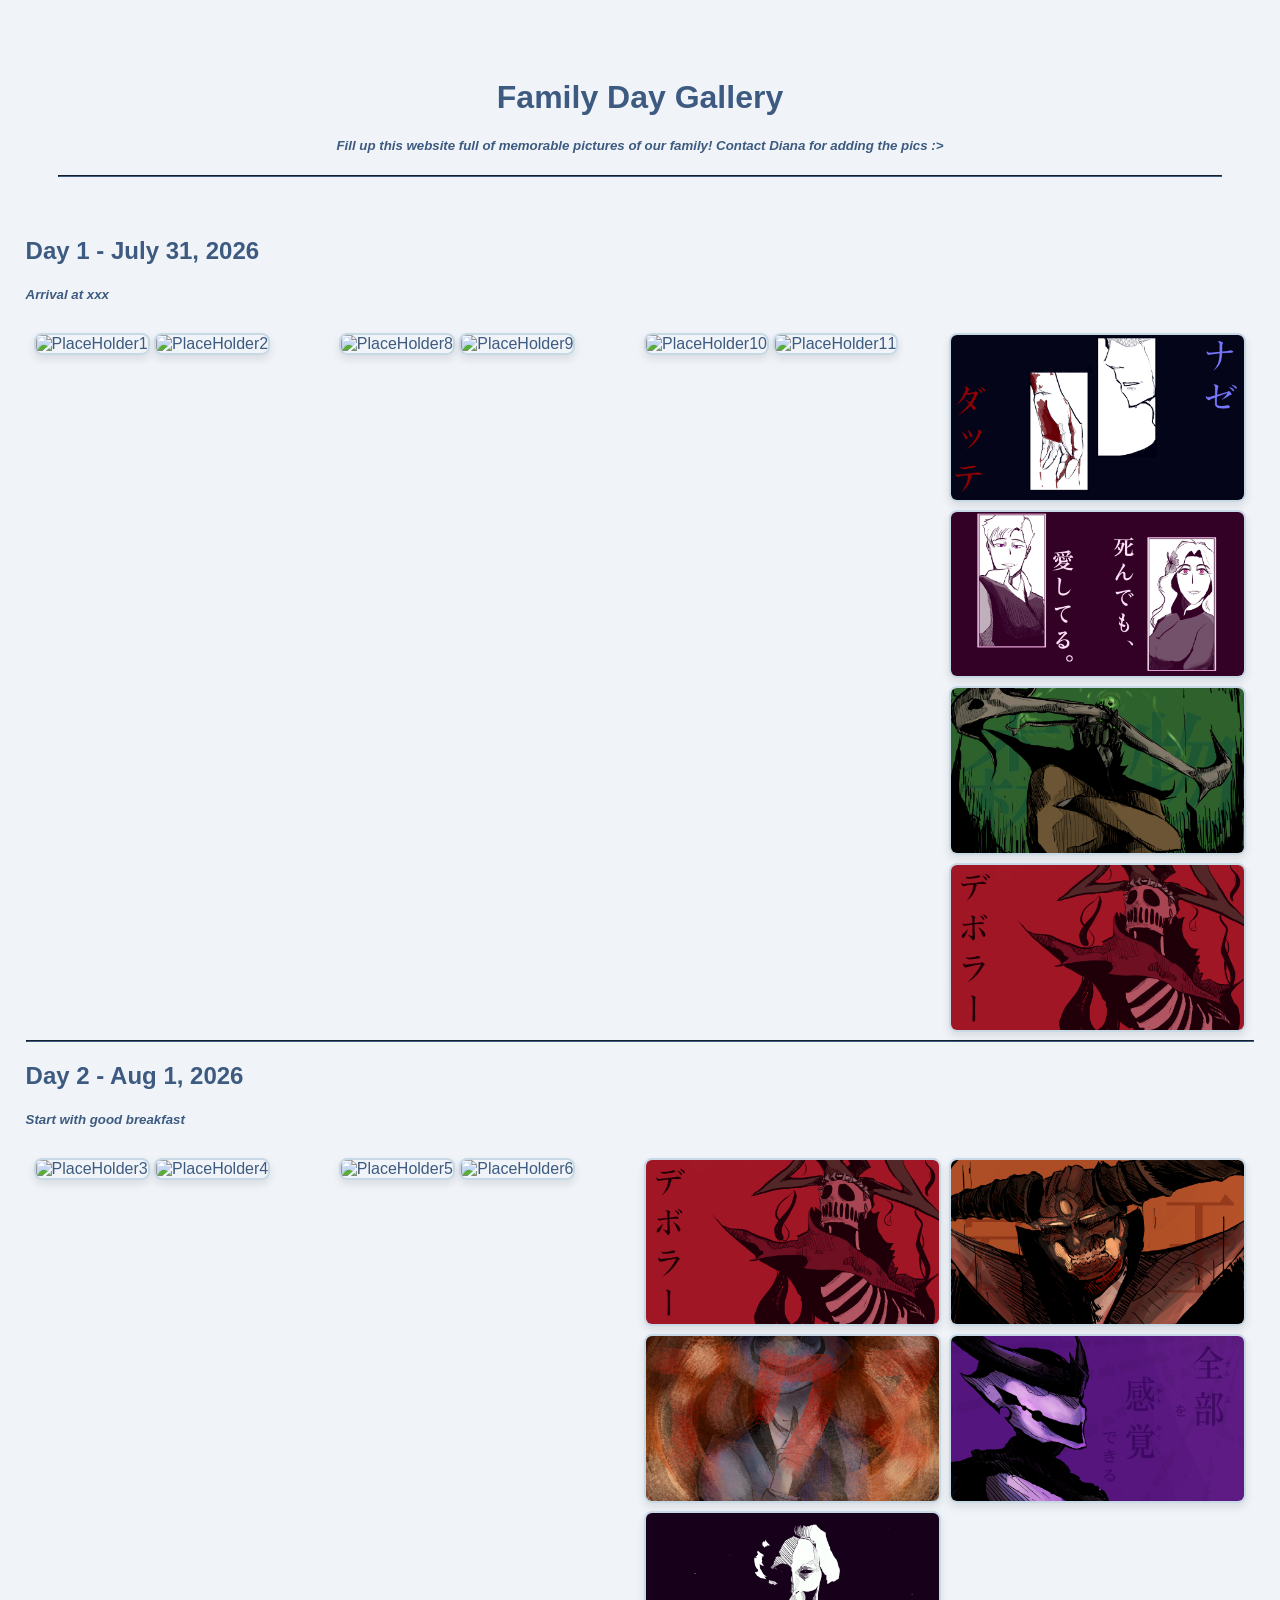
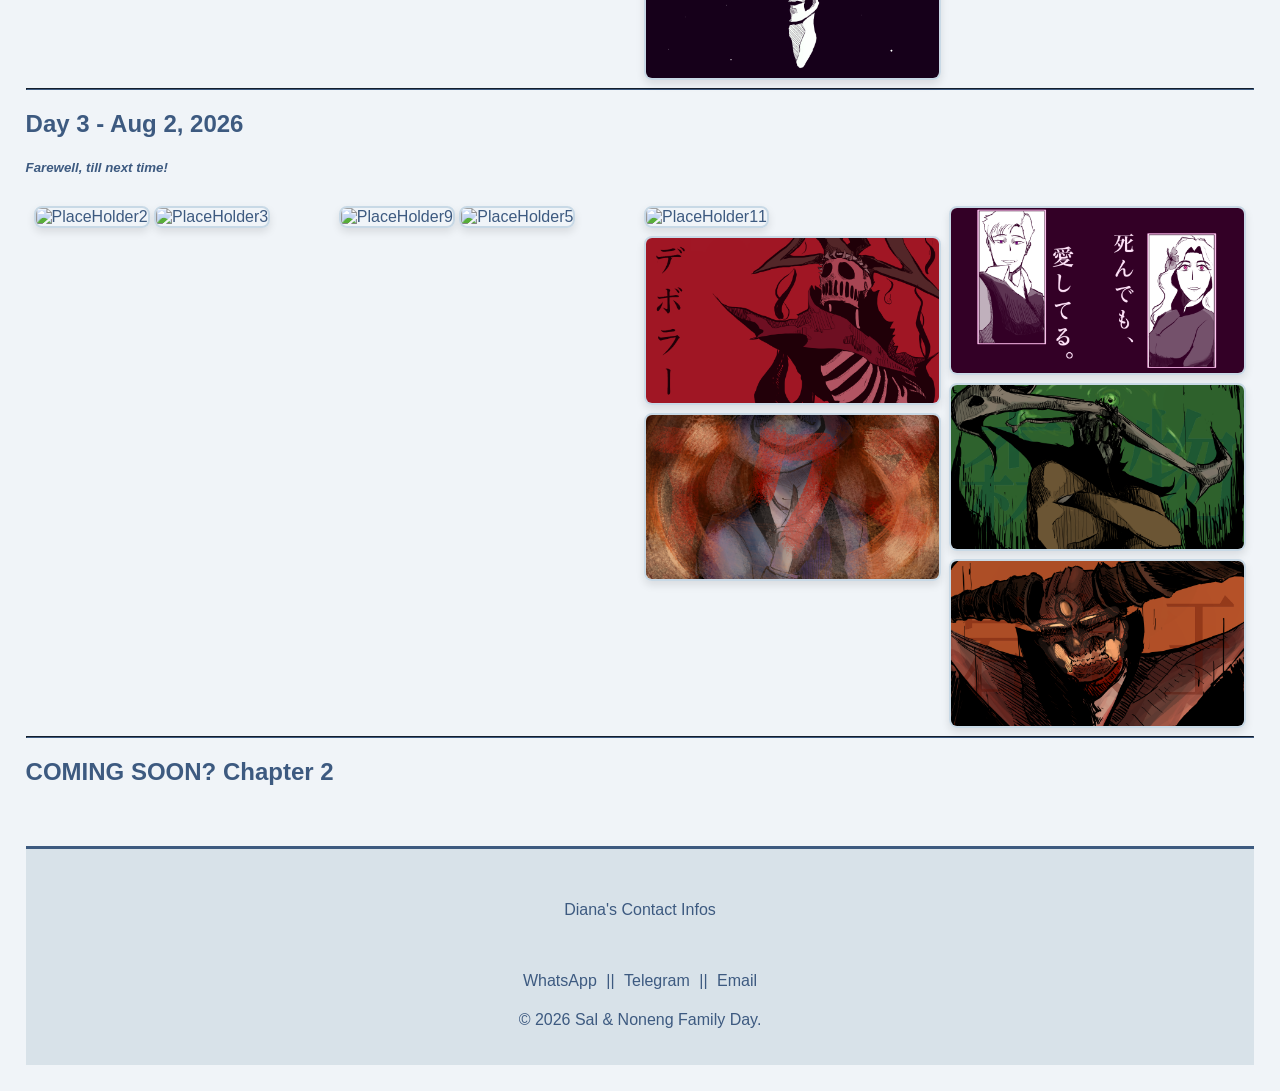
==== commit 08e50520: "fix lil typo..." ====
--- a/mainpage.html
+++ b/mainpage.html
@@ -65,7 +65,7 @@
 		<hr>
 
 		<h2>Day 3 - Aug 2, 2026</h2>
-		<h5><i>Farewell, till next tiem!</i></h5>
+		<h5><i>Farewell, till next time!</i></h5>
 		
 		<div class="row">  <!-- how m any gmbr nk letak secara melintang?-->
 			<div class="column"> <!-- how many gambar nak letak secara menegak ke bawah?-->
